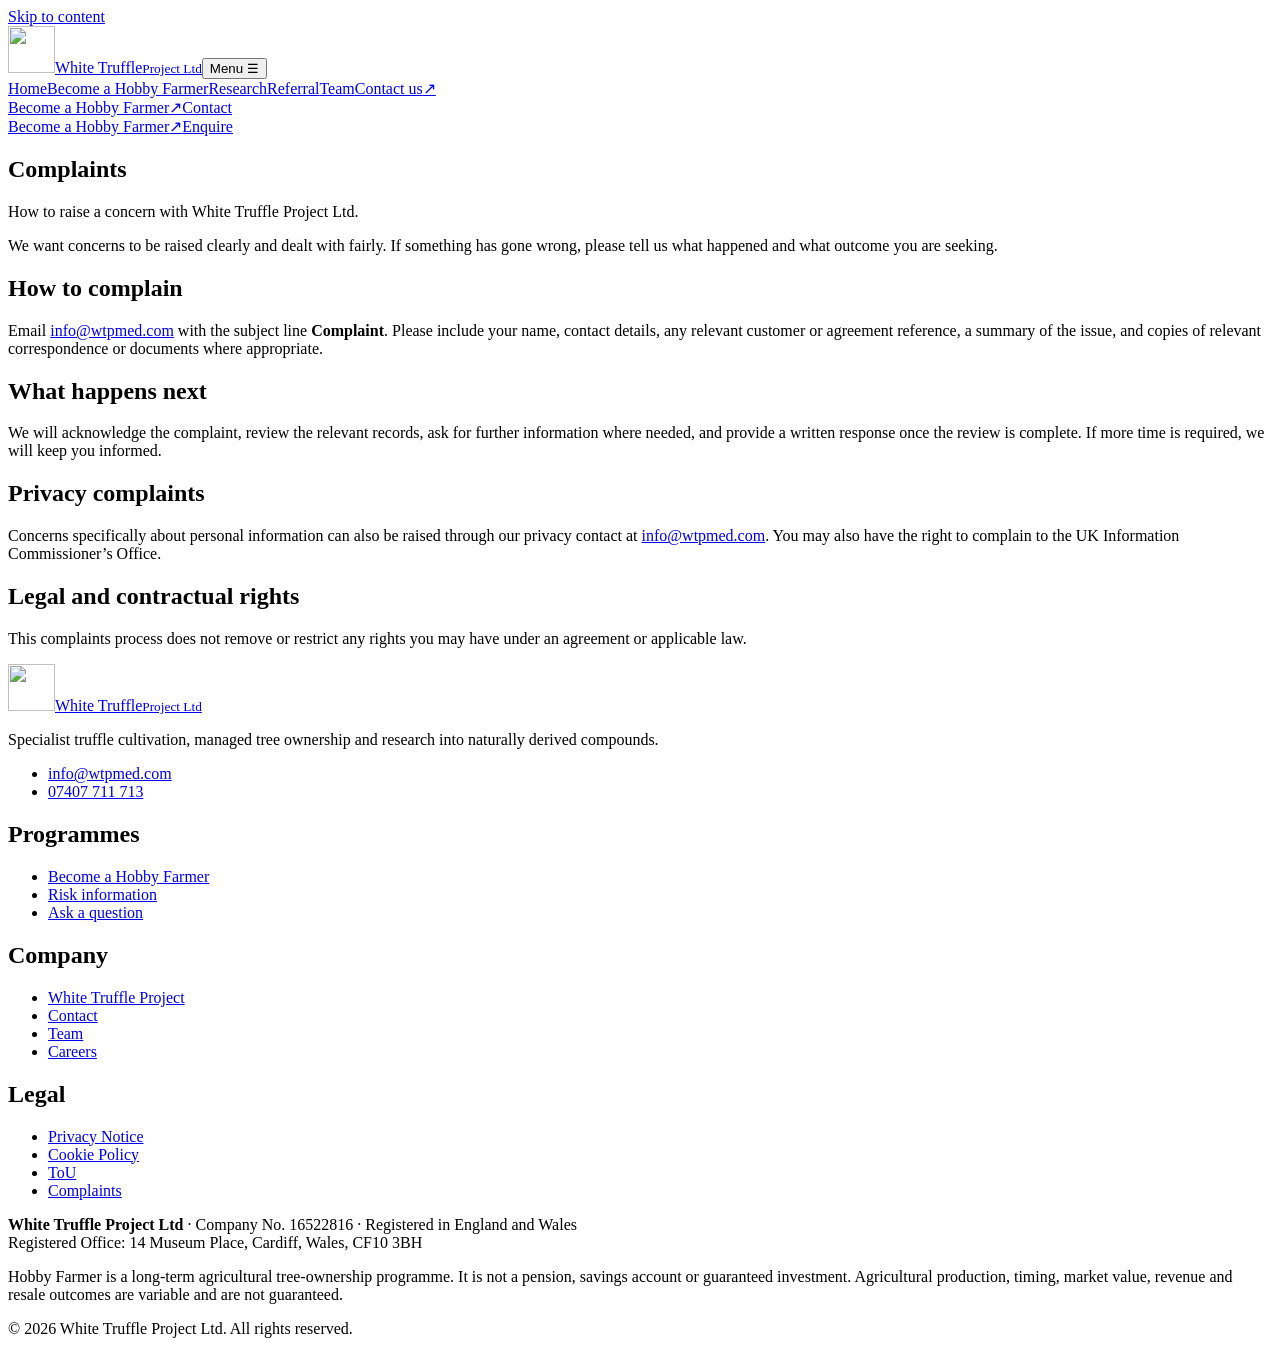
==== preview/complaints/index.html @ 8afc8016 "Publish White Truffle public preview page: complaints/index.html" ====
<!doctype html><html lang="en-GB"><head><meta charset="utf-8"><meta name="viewport" content="width=device-width,initial-scale=1"><meta name="theme-color" content="#192418"><meta name="description" content="Complaints | White Truffle Project"><title>Complaints | White Truffle Project</title><link rel="icon" href="https://white-truffle-project-redesign.anatoliim.chatgpt.site/assets/mark.webp" type="image/webp"><link rel="preload" href="https://white-truffle-project-redesign.anatoliim.chatgpt.site/assets/instrument-normal.woff2" crossorigin as="font" type="font/woff2"><link rel="stylesheet" href="https://raw.githack.com/Lightnyu/decap-proxy/white-truffle-preview-nov2026/preview/site.css"><script src="https://white-truffle-project-redesign.anatoliim.chatgpt.site/assets/site.js" defer></script></head><body class="complaints"><a href="#main" class="skip">Skip to content</a><header><div class="wrap header-inner"><a href="https://raw.githack.com/Lightnyu/decap-proxy/white-truffle-preview-nov2026/preview/index.html" class="brand" aria-label="White Truffle Project home"><img src="https://white-truffle-project-redesign.anatoliim.chatgpt.site/assets/mark.webp" width="47" height="47" alt=""><span>White Truffle<small>Project Ltd</small></span></a><button class="menu" type="button" aria-controls="navigation" aria-expanded="false">Menu <span aria-hidden="true">☰</span></button><nav id="navigation" aria-label="Main navigation"><a href="https://raw.githack.com/Lightnyu/decap-proxy/white-truffle-preview-nov2026/preview/index.html">Home</a><a href="https://raw.githack.com/Lightnyu/decap-proxy/white-truffle-preview-nov2026/preview/retire-well/index.html">Become a Hobby Farmer</a><a href="https://raw.githack.com/Lightnyu/decap-proxy/white-truffle-preview-nov2026/preview/medical-research-development/index.html">Research</a><a href="https://raw.githack.com/Lightnyu/decap-proxy/white-truffle-preview-nov2026/preview/referral/index.html">Referral</a><a href="https://raw.githack.com/Lightnyu/decap-proxy/white-truffle-preview-nov2026/preview/team-careers/index.html">Team</a><a class="btn contact" href="mailto:info@wtpmed.com">Contact us<span class="arrow" aria-hidden="true">↗</span></a></nav><div class="desktop-contact"><a class="btn primary header-farmer" href="https://raw.githack.com/Lightnyu/decap-proxy/white-truffle-preview-nov2026/preview/retire-well/index.html">Become a Hobby Farmer<span class="arrow" aria-hidden="true">↗</span></a><a class="header-contact-link" href="mailto:info@wtpmed.com">Contact</a></div></div><div class="progress" aria-hidden="true"></div></header><aside class="mobile-convert" aria-label="Quick access"><a class="btn primary" href="https://raw.githack.com/Lightnyu/decap-proxy/white-truffle-preview-nov2026/preview/retire-well/index.html">Become a Hobby Farmer<span aria-hidden="true">↗</span></a><a class="mobile-convert-contact" href="mailto:info@wtpmed.com" aria-label="Email White Truffle Project">Enquire</a></aside><main id="main"><section class="band " data-reveal><div class="wrap"><div class="policy"><div>
<h1>Complaints</h1>
<p>How to raise a concern with White Truffle Project Ltd.</p>
<p>We want concerns to be raised clearly and dealt with fairly. If something has gone wrong, please tell us what happened and what outcome you are seeking.</p>
<h2>How to complain</h2>
<p>Email <a href="mailto:info@wtpmed.com">info@wtpmed.com</a> with the subject line <strong>Complaint</strong>. Please include your name, contact details, any relevant customer or agreement reference, a summary of the issue, and copies of relevant correspondence or documents where appropriate.</p>
<h2>What happens next</h2>
<p>We will acknowledge the complaint, review the relevant records, ask for further information where needed, and provide a written response once the review is complete. If more time is required, we will keep you informed.</p>
<h2>Privacy complaints</h2>
<p>Concerns specifically about personal information can also be raised through our privacy contact at <a href="mailto:info@wtpmed.com">info@wtpmed.com</a>. You may also have the right to complain to the UK Information Commissioner’s Office.</p>
<h2>Legal and contractual rights</h2>
<p>This complaints process does not remove or restrict any rights you may have under an agreement or applicable law.</p>
</div></div></div></section></main><footer><div class="wrap"><div class="footer-grid"><div class="footer-lead"><a href="https://raw.githack.com/Lightnyu/decap-proxy/white-truffle-preview-nov2026/preview/index.html" class="brand" aria-label="White Truffle Project home"><img src="https://white-truffle-project-redesign.anatoliim.chatgpt.site/assets/mark.webp" width="47" height="47" alt=""><span>White Truffle<small>Project Ltd</small></span></a><p>Specialist truffle cultivation, managed tree ownership and research into naturally derived compounds.</p><ul><li><a href="mailto:info@wtpmed.com">info@wtpmed.com</a></li><li><a href="tel:+447407711713">07407 711 713</a></li></ul></div><div><h2>Programmes</h2><ul><li><a href="https://raw.githack.com/Lightnyu/decap-proxy/white-truffle-preview-nov2026/preview/retire-well/index.html">Become a Hobby Farmer</a></li><li><a href="https://wtpmed.com/wp-content/uploads/2026/10/RW-RISK_Guide.pdf">Risk information</a></li><li><a href="mailto:info@wtpmed.com">Ask a question</a></li></ul></div><div><h2>Company</h2><ul><li><a href="https://raw.githack.com/Lightnyu/decap-proxy/white-truffle-preview-nov2026/preview/index.html">White Truffle Project</a></li><li><a href="mailto:info@wtpmed.com">Contact</a></li><li><a href="https://raw.githack.com/Lightnyu/decap-proxy/white-truffle-preview-nov2026/preview/team-careers/index.html">Team</a></li><li><a href="https://raw.githack.com/Lightnyu/decap-proxy/white-truffle-preview-nov2026/preview/team-careers/index.html#vacancies">Careers</a></li></ul></div><div><h2>Legal</h2><ul><li><a href="https://raw.githack.com/Lightnyu/decap-proxy/white-truffle-preview-nov2026/preview/privacy-notice/index.html">Privacy Notice</a></li><li><a href="https://raw.githack.com/Lightnyu/decap-proxy/white-truffle-preview-nov2026/preview/cookie-policy/index.html">Cookie Policy</a></li><li><a href="https://raw.githack.com/Lightnyu/decap-proxy/white-truffle-preview-nov2026/preview/website-terms/index.html" aria-label="Website Terms of Use">ToU</a></li><li><a href="https://raw.githack.com/Lightnyu/decap-proxy/white-truffle-preview-nov2026/preview/complaints/index.html">Complaints</a></li></ul></div></div><div class="footnotes"><p><strong>White Truffle Project Ltd</strong> · Company No. 16522816 · Registered in England and Wales<br>Registered Office: 14 Museum Place, Cardiff, Wales, CF10 3BH</p><p>Hobby Farmer is a long-term agricultural tree-ownership programme. It is not a pension, savings account or guaranteed investment. Agricultural production, timing, market value, revenue and resale outcomes are variable and are not guaranteed.</p><p>© 2026 White Truffle Project Ltd. All rights reserved.</p></div></div></footer></body></html>
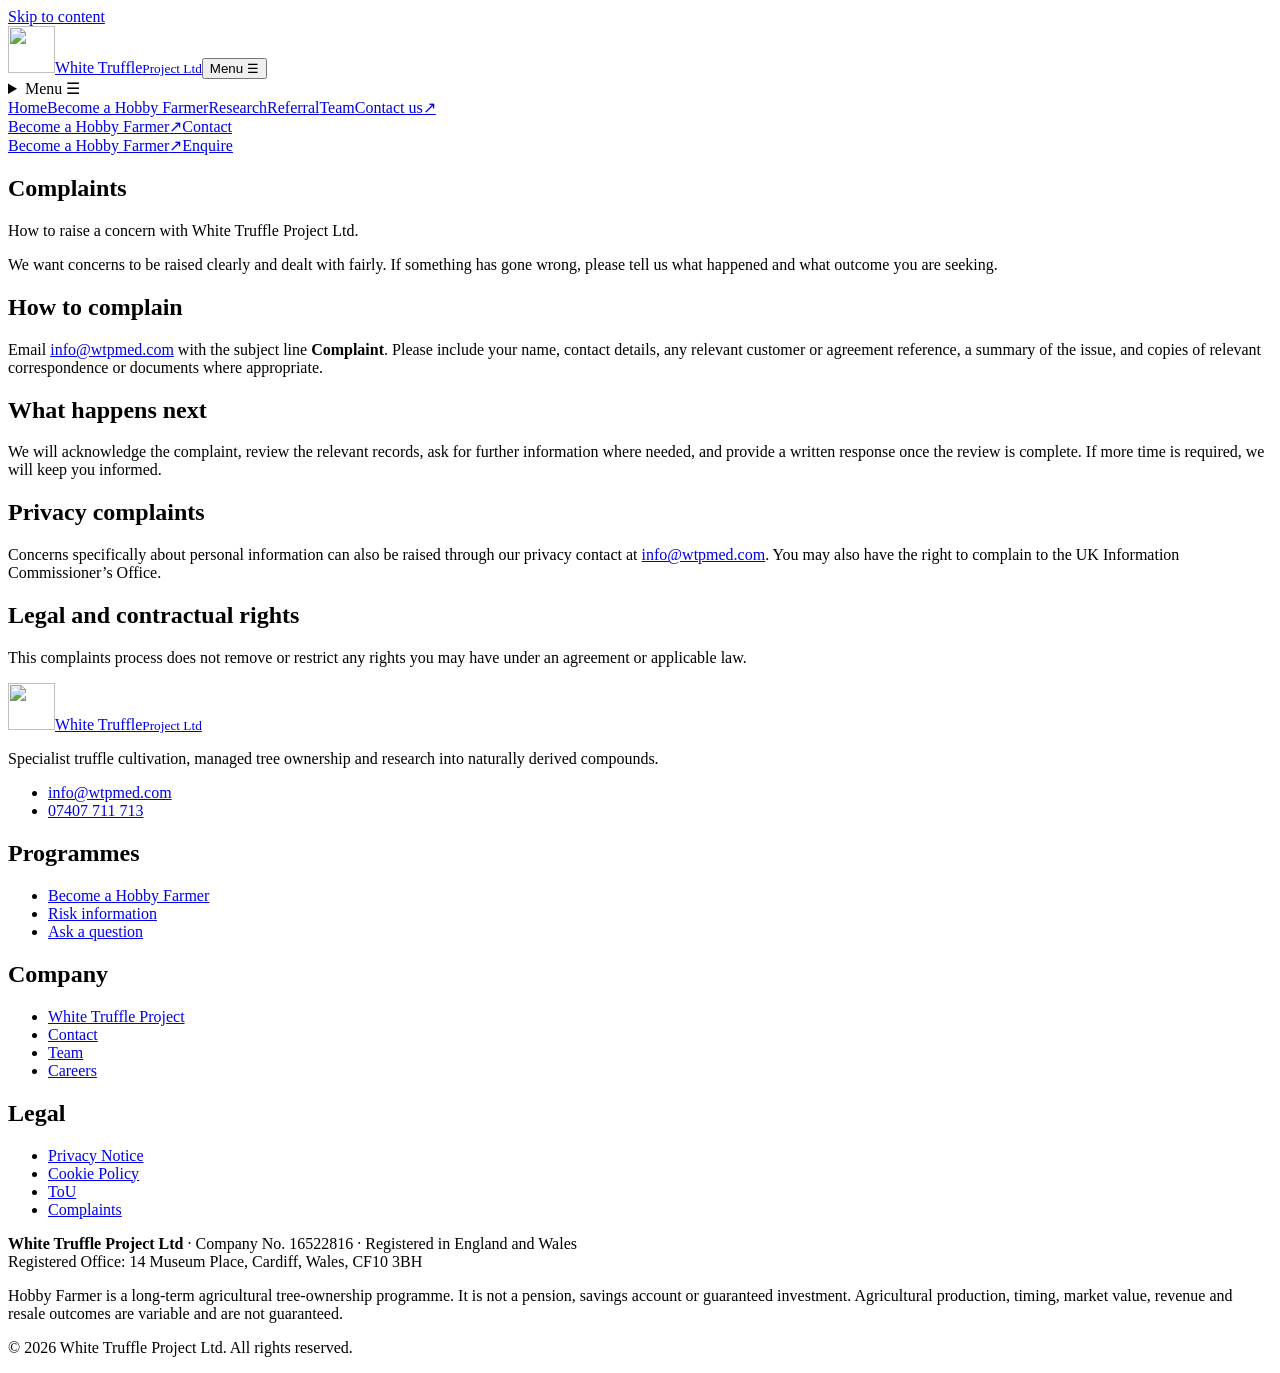
==== commit cb8e4ed5: "Fix public navigation: complaints/index.html" ====
--- a/preview/complaints/index.html
+++ b/preview/complaints/index.html
@@ -1,4 +1,4 @@
-<!doctype html><html lang="en-GB"><head><meta charset="utf-8"><meta name="viewport" content="width=device-width,initial-scale=1"><meta name="theme-color" content="#192418"><meta name="description" content="Complaints | White Truffle Project"><title>Complaints | White Truffle Project</title><link rel="icon" href="https://white-truffle-project-redesign.anatoliim.chatgpt.site/assets/mark.webp" type="image/webp"><link rel="preload" href="https://white-truffle-project-redesign.anatoliim.chatgpt.site/assets/instrument-normal.woff2" crossorigin as="font" type="font/woff2"><link rel="stylesheet" href="https://raw.githack.com/Lightnyu/decap-proxy/white-truffle-preview-nov2026/preview/site.css"><script src="https://white-truffle-project-redesign.anatoliim.chatgpt.site/assets/site.js" defer></script></head><body class="complaints"><a href="#main" class="skip">Skip to content</a><header><div class="wrap header-inner"><a href="https://raw.githack.com/Lightnyu/decap-proxy/white-truffle-preview-nov2026/preview/index.html" class="brand" aria-label="White Truffle Project home"><img src="https://white-truffle-project-redesign.anatoliim.chatgpt.site/assets/mark.webp" width="47" height="47" alt=""><span>White Truffle<small>Project Ltd</small></span></a><button class="menu" type="button" aria-controls="navigation" aria-expanded="false">Menu <span aria-hidden="true">☰</span></button><nav id="navigation" aria-label="Main navigation"><a href="https://raw.githack.com/Lightnyu/decap-proxy/white-truffle-preview-nov2026/preview/index.html">Home</a><a href="https://raw.githack.com/Lightnyu/decap-proxy/white-truffle-preview-nov2026/preview/retire-well/index.html">Become a Hobby Farmer</a><a href="https://raw.githack.com/Lightnyu/decap-proxy/white-truffle-preview-nov2026/preview/medical-research-development/index.html">Research</a><a href="https://raw.githack.com/Lightnyu/decap-proxy/white-truffle-preview-nov2026/preview/referral/index.html">Referral</a><a href="https://raw.githack.com/Lightnyu/decap-proxy/white-truffle-preview-nov2026/preview/team-careers/index.html">Team</a><a class="btn contact" href="mailto:info@wtpmed.com">Contact us<span class="arrow" aria-hidden="true">↗</span></a></nav><div class="desktop-contact"><a class="btn primary header-farmer" href="https://raw.githack.com/Lightnyu/decap-proxy/white-truffle-preview-nov2026/preview/retire-well/index.html">Become a Hobby Farmer<span class="arrow" aria-hidden="true">↗</span></a><a class="header-contact-link" href="mailto:info@wtpmed.com">Contact</a></div></div><div class="progress" aria-hidden="true"></div></header><aside class="mobile-convert" aria-label="Quick access"><a class="btn primary" href="https://raw.githack.com/Lightnyu/decap-proxy/white-truffle-preview-nov2026/preview/retire-well/index.html">Become a Hobby Farmer<span aria-hidden="true">↗</span></a><a class="mobile-convert-contact" href="mailto:info@wtpmed.com" aria-label="Email White Truffle Project">Enquire</a></aside><main id="main"><section class="band " data-reveal><div class="wrap"><div class="policy"><div>
+<!doctype html><html lang="en-GB"><head><meta charset="utf-8"><meta name="viewport" content="width=device-width,initial-scale=1"><meta name="theme-color" content="#192418"><meta name="description" content="Complaints | White Truffle Project"><title>Complaints | White Truffle Project</title><link rel="icon" href="https://white-truffle-project-redesign.anatoliim.chatgpt.site/assets/mark.webp" type="image/webp"><link rel="preload" href="https://white-truffle-project-redesign.anatoliim.chatgpt.site/assets/instrument-normal.woff2" crossorigin as="font" type="font/woff2"><link rel="stylesheet" href="https://raw.githack.com/Lightnyu/decap-proxy/white-truffle-preview-nov2026/preview/site.css"><script src="https://white-truffle-project-redesign.anatoliim.chatgpt.site/assets/site.js" defer></script></head><body class="complaints"><a href="#main" class="skip">Skip to content</a><header><div class="wrap header-inner"><a href="https://htmlpreview.github.io/?https://raw.githubusercontent.com/Lightnyu/decap-proxy/white-truffle-preview-nov2026/preview/index.html" class="brand" aria-label="White Truffle Project home"><img src="https://white-truffle-project-redesign.anatoliim.chatgpt.site/assets/mark.webp" width="47" height="47" alt=""><span>White Truffle<small>Project Ltd</small></span></a><button class="menu" type="button" aria-controls="navigation" aria-expanded="false">Menu <span aria-hidden="true">☰</span></button><details class="mobile-nav"><summary>Menu <span aria-hidden="true">☰</span></summary><nav class="preview-mobile-nav" aria-label="Mobile navigation"><a href="https://htmlpreview.github.io/?https://raw.githubusercontent.com/Lightnyu/decap-proxy/white-truffle-preview-nov2026/preview/index.html">Home</a><a href="https://htmlpreview.github.io/?https://raw.githubusercontent.com/Lightnyu/decap-proxy/white-truffle-preview-nov2026/preview/retire-well/index.html">Become a Hobby Farmer</a><a href="https://htmlpreview.github.io/?https://raw.githubusercontent.com/Lightnyu/decap-proxy/white-truffle-preview-nov2026/preview/medical-research-development/index.html">Research</a><a href="https://htmlpreview.github.io/?https://raw.githubusercontent.com/Lightnyu/decap-proxy/white-truffle-preview-nov2026/preview/referral/index.html">Referral</a><a href="https://htmlpreview.github.io/?https://raw.githubusercontent.com/Lightnyu/decap-proxy/white-truffle-preview-nov2026/preview/team-careers/index.html">Team</a><a class="btn contact" href="mailto:info@wtpmed.com">Contact us<span class="arrow" aria-hidden="true">↗</span></a></nav></details><nav id="navigation" aria-label="Main navigation"><a href="https://htmlpreview.github.io/?https://raw.githubusercontent.com/Lightnyu/decap-proxy/white-truffle-preview-nov2026/preview/index.html">Home</a><a href="https://htmlpreview.github.io/?https://raw.githubusercontent.com/Lightnyu/decap-proxy/white-truffle-preview-nov2026/preview/retire-well/index.html">Become a Hobby Farmer</a><a href="https://htmlpreview.github.io/?https://raw.githubusercontent.com/Lightnyu/decap-proxy/white-truffle-preview-nov2026/preview/medical-research-development/index.html">Research</a><a href="https://htmlpreview.github.io/?https://raw.githubusercontent.com/Lightnyu/decap-proxy/white-truffle-preview-nov2026/preview/referral/index.html">Referral</a><a href="https://htmlpreview.github.io/?https://raw.githubusercontent.com/Lightnyu/decap-proxy/white-truffle-preview-nov2026/preview/team-careers/index.html">Team</a><a class="btn contact" href="mailto:info@wtpmed.com">Contact us<span class="arrow" aria-hidden="true">↗</span></a></nav><div class="desktop-contact"><a class="btn primary header-farmer" href="https://htmlpreview.github.io/?https://raw.githubusercontent.com/Lightnyu/decap-proxy/white-truffle-preview-nov2026/preview/retire-well/index.html">Become a Hobby Farmer<span class="arrow" aria-hidden="true">↗</span></a><a class="header-contact-link" href="mailto:info@wtpmed.com">Contact</a></div></div><div class="progress" aria-hidden="true"></div></header><aside class="mobile-convert" aria-label="Quick access"><a class="btn primary" href="https://htmlpreview.github.io/?https://raw.githubusercontent.com/Lightnyu/decap-proxy/white-truffle-preview-nov2026/preview/retire-well/index.html">Become a Hobby Farmer<span aria-hidden="true">↗</span></a><a class="mobile-convert-contact" href="mailto:info@wtpmed.com" aria-label="Email White Truffle Project">Enquire</a></aside><main id="main"><section class="band " data-reveal><div class="wrap"><div class="policy"><div>
 <h1>Complaints</h1>
 <p>How to raise a concern with White Truffle Project Ltd.</p>
 <p>We want concerns to be raised clearly and dealt with fairly. If something has gone wrong, please tell us what happened and what outcome you are seeking.</p>
@@ -10,4 +10,4 @@
 <p>Concerns specifically about personal information can also be raised through our privacy contact at <a href="mailto:info@wtpmed.com">info@wtpmed.com</a>. You may also have the right to complain to the UK Information Commissioner’s Office.</p>
 <h2>Legal and contractual rights</h2>
 <p>This complaints process does not remove or restrict any rights you may have under an agreement or applicable law.</p>
-</div></div></div></section></main><footer><div class="wrap"><div class="footer-grid"><div class="footer-lead"><a href="https://raw.githack.com/Lightnyu/decap-proxy/white-truffle-preview-nov2026/preview/index.html" class="brand" aria-label="White Truffle Project home"><img src="https://white-truffle-project-redesign.anatoliim.chatgpt.site/assets/mark.webp" width="47" height="47" alt=""><span>White Truffle<small>Project Ltd</small></span></a><p>Specialist truffle cultivation, managed tree ownership and research into naturally derived compounds.</p><ul><li><a href="mailto:info@wtpmed.com">info@wtpmed.com</a></li><li><a href="tel:+447407711713">07407 711 713</a></li></ul></div><div><h2>Programmes</h2><ul><li><a href="https://raw.githack.com/Lightnyu/decap-proxy/white-truffle-preview-nov2026/preview/retire-well/index.html">Become a Hobby Farmer</a></li><li><a href="https://wtpmed.com/wp-content/uploads/2026/10/RW-RISK_Guide.pdf">Risk information</a></li><li><a href="mailto:info@wtpmed.com">Ask a question</a></li></ul></div><div><h2>Company</h2><ul><li><a href="https://raw.githack.com/Lightnyu/decap-proxy/white-truffle-preview-nov2026/preview/index.html">White Truffle Project</a></li><li><a href="mailto:info@wtpmed.com">Contact</a></li><li><a href="https://raw.githack.com/Lightnyu/decap-proxy/white-truffle-preview-nov2026/preview/team-careers/index.html">Team</a></li><li><a href="https://raw.githack.com/Lightnyu/decap-proxy/white-truffle-preview-nov2026/preview/team-careers/index.html#vacancies">Careers</a></li></ul></div><div><h2>Legal</h2><ul><li><a href="https://raw.githack.com/Lightnyu/decap-proxy/white-truffle-preview-nov2026/preview/privacy-notice/index.html">Privacy Notice</a></li><li><a href="https://raw.githack.com/Lightnyu/decap-proxy/white-truffle-preview-nov2026/preview/cookie-policy/index.html">Cookie Policy</a></li><li><a href="https://raw.githack.com/Lightnyu/decap-proxy/white-truffle-preview-nov2026/preview/website-terms/index.html" aria-label="Website Terms of Use">ToU</a></li><li><a href="https://raw.githack.com/Lightnyu/decap-proxy/white-truffle-preview-nov2026/preview/complaints/index.html">Complaints</a></li></ul></div></div><div class="footnotes"><p><strong>White Truffle Project Ltd</strong> · Company No. 16522816 · Registered in England and Wales<br>Registered Office: 14 Museum Place, Cardiff, Wales, CF10 3BH</p><p>Hobby Farmer is a long-term agricultural tree-ownership programme. It is not a pension, savings account or guaranteed investment. Agricultural production, timing, market value, revenue and resale outcomes are variable and are not guaranteed.</p><p>© 2026 White Truffle Project Ltd. All rights reserved.</p></div></div></footer></body></html>+</div></div></div></section></main><footer><div class="wrap"><div class="footer-grid"><div class="footer-lead"><a href="https://htmlpreview.github.io/?https://raw.githubusercontent.com/Lightnyu/decap-proxy/white-truffle-preview-nov2026/preview/index.html" class="brand" aria-label="White Truffle Project home"><img src="https://white-truffle-project-redesign.anatoliim.chatgpt.site/assets/mark.webp" width="47" height="47" alt=""><span>White Truffle<small>Project Ltd</small></span></a><p>Specialist truffle cultivation, managed tree ownership and research into naturally derived compounds.</p><ul><li><a href="mailto:info@wtpmed.com">info@wtpmed.com</a></li><li><a href="tel:+447407711713">07407 711 713</a></li></ul></div><div><h2>Programmes</h2><ul><li><a href="https://htmlpreview.github.io/?https://raw.githubusercontent.com/Lightnyu/decap-proxy/white-truffle-preview-nov2026/preview/retire-well/index.html">Become a Hobby Farmer</a></li><li><a href="https://wtpmed.com/wp-content/uploads/2026/10/RW-RISK_Guide.pdf">Risk information</a></li><li><a href="mailto:info@wtpmed.com">Ask a question</a></li></ul></div><div><h2>Company</h2><ul><li><a href="https://htmlpreview.github.io/?https://raw.githubusercontent.com/Lightnyu/decap-proxy/white-truffle-preview-nov2026/preview/index.html">White Truffle Project</a></li><li><a href="mailto:info@wtpmed.com">Contact</a></li><li><a href="https://htmlpreview.github.io/?https://raw.githubusercontent.com/Lightnyu/decap-proxy/white-truffle-preview-nov2026/preview/team-careers/index.html">Team</a></li><li><a href="https://htmlpreview.github.io/?https://raw.githubusercontent.com/Lightnyu/decap-proxy/white-truffle-preview-nov2026/preview/team-careers/index.html#vacancies">Careers</a></li></ul></div><div><h2>Legal</h2><ul><li><a href="https://htmlpreview.github.io/?https://raw.githubusercontent.com/Lightnyu/decap-proxy/white-truffle-preview-nov2026/preview/privacy-notice/index.html">Privacy Notice</a></li><li><a href="https://htmlpreview.github.io/?https://raw.githubusercontent.com/Lightnyu/decap-proxy/white-truffle-preview-nov2026/preview/cookie-policy/index.html">Cookie Policy</a></li><li><a href="https://htmlpreview.github.io/?https://raw.githubusercontent.com/Lightnyu/decap-proxy/white-truffle-preview-nov2026/preview/website-terms/index.html" aria-label="Website Terms of Use">ToU</a></li><li><a href="https://htmlpreview.github.io/?https://raw.githubusercontent.com/Lightnyu/decap-proxy/white-truffle-preview-nov2026/preview/complaints/index.html">Complaints</a></li></ul></div></div><div class="footnotes"><p><strong>White Truffle Project Ltd</strong> · Company No. 16522816 · Registered in England and Wales<br>Registered Office: 14 Museum Place, Cardiff, Wales, CF10 3BH</p><p>Hobby Farmer is a long-term agricultural tree-ownership programme. It is not a pension, savings account or guaranteed investment. Agricultural production, timing, market value, revenue and resale outcomes are variable and are not guaranteed.</p><p>© 2026 White Truffle Project Ltd. All rights reserved.</p></div></div></footer></body></html>
